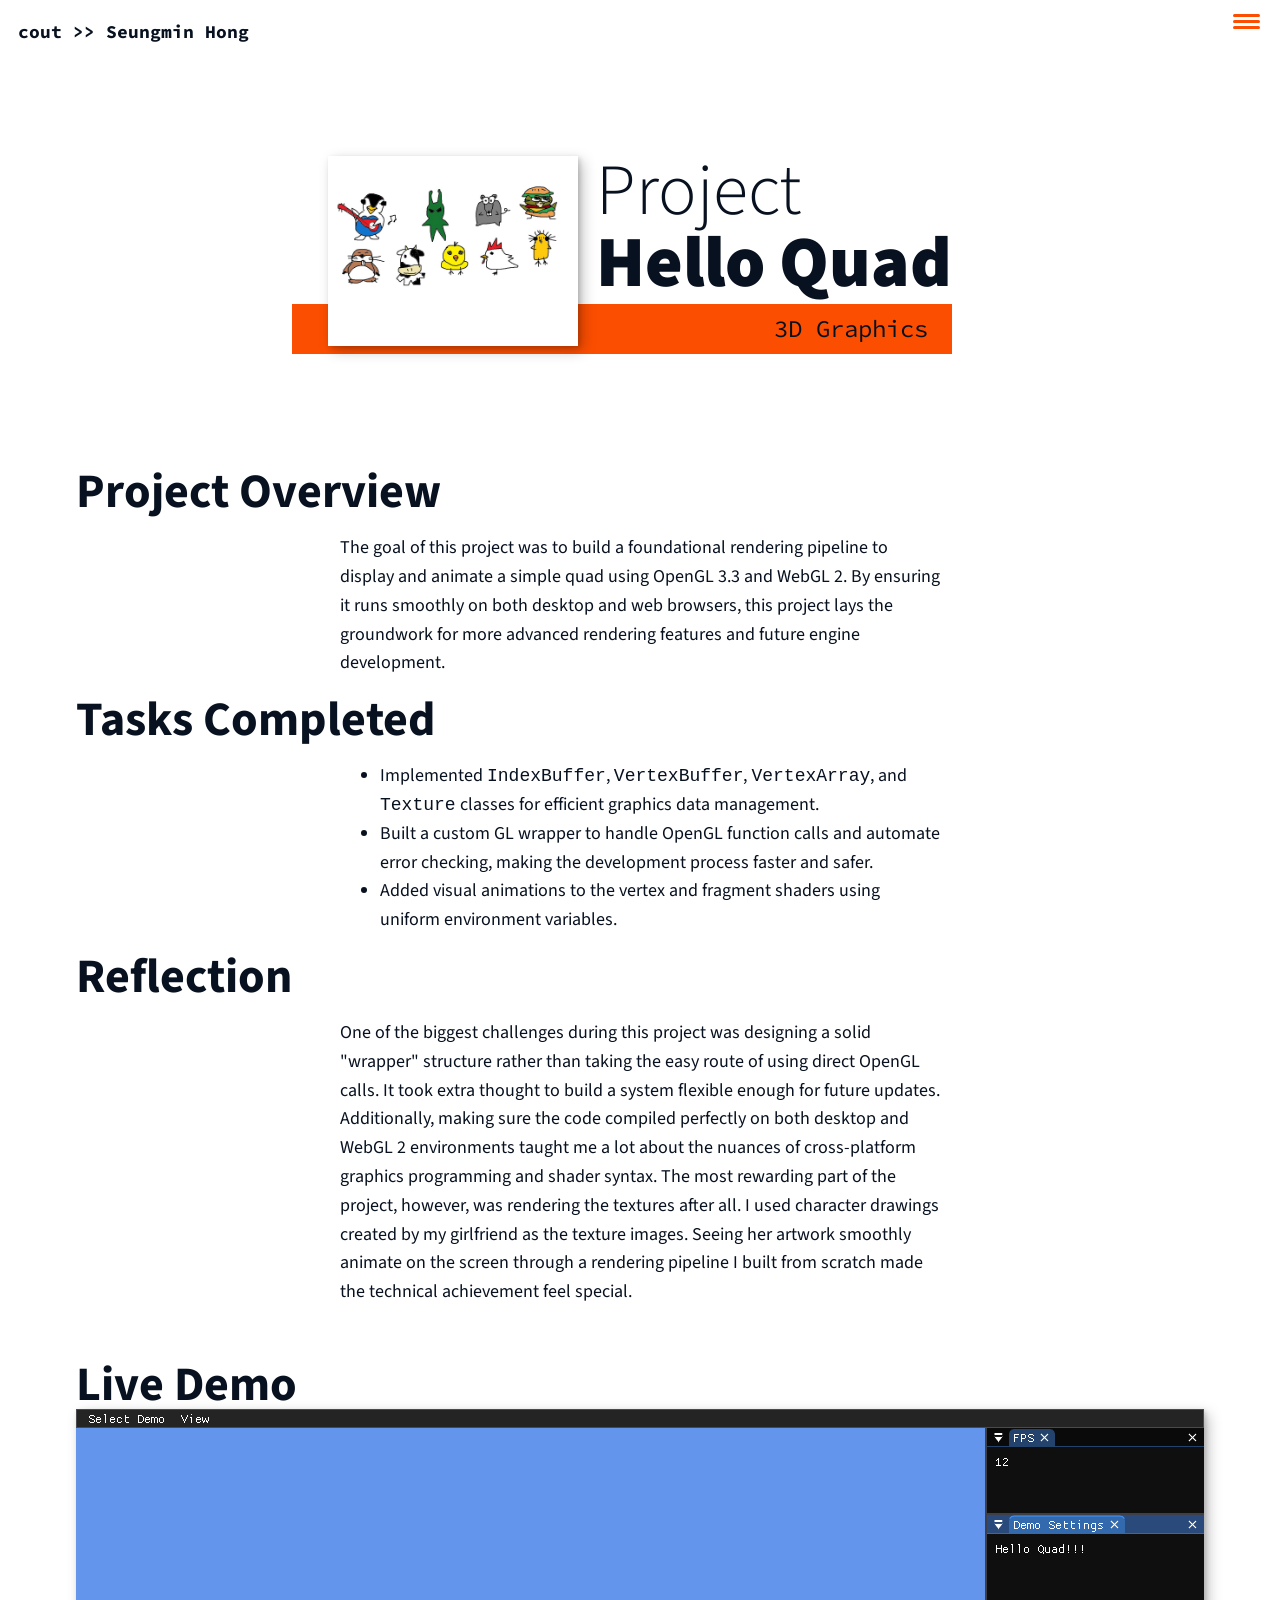
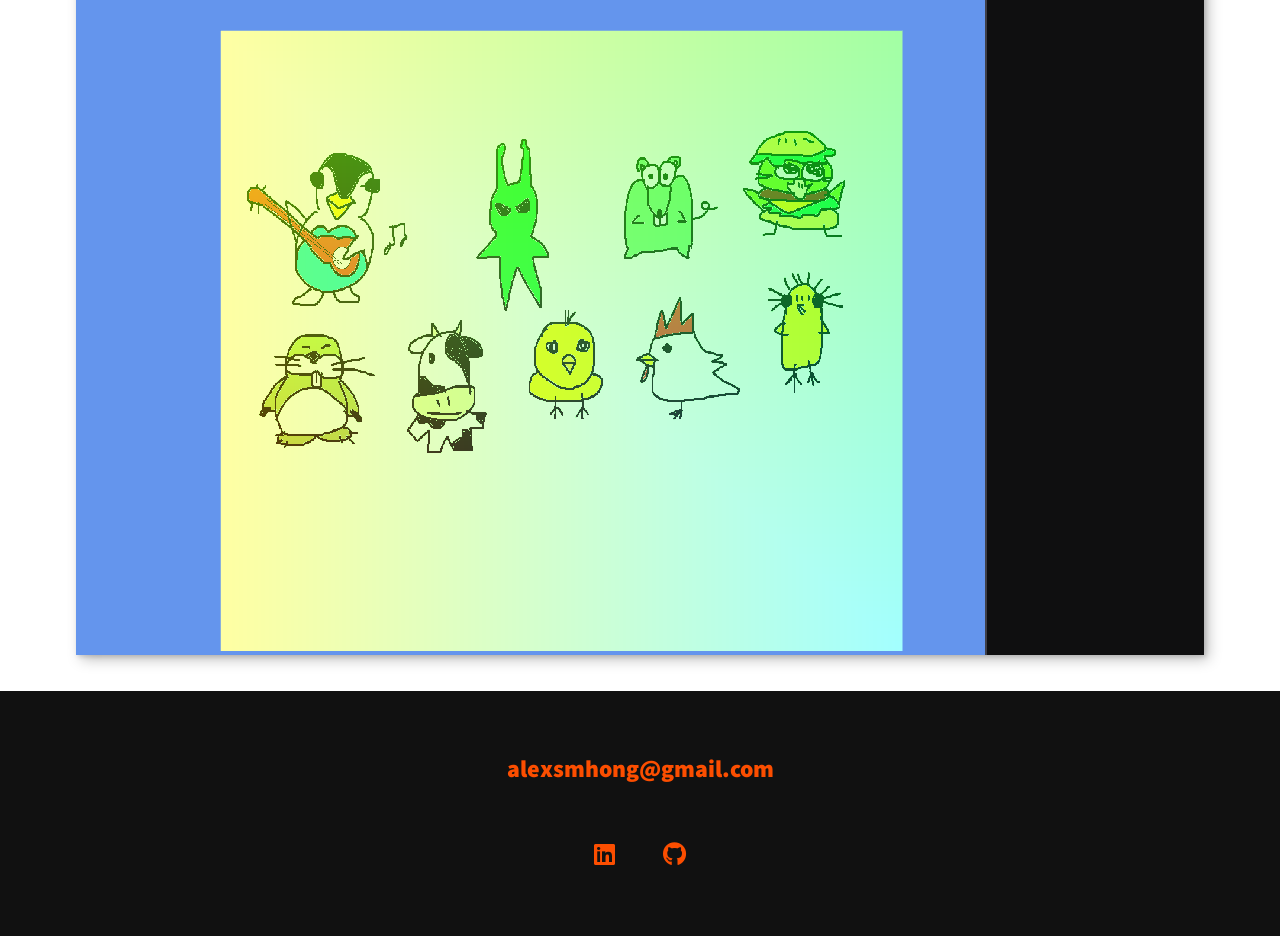
==== portfolio/01_hello.html @ 5bded4ce "D01HelloQuad" ====
<!-- https://youtu.be/_xkSvufmjEs?si=mh-MXT2ZdUasYAYn&t=3416 -->
<!-- adobe.ly/2GAgF93 -->
<!-- https://scrimba.com/build-and-deploy-your-portfolio-c012 -->
<!DOCTYPE html>
<html lang="en">

<head>
    <meta charset="UTF-8">
    <link rel="icon" type="image/svg+xml" href="../img/face.jpg">

    <!-- Help auto scale for desktop & mobile -->
    <meta name="viewport" content="width=device-width, initial-scale=1.0">
    <title>Hello Quad - Seungmin Hong</title>

    <!-- Normalize the difference across browsers  https://necolas.github.io/normalize.css/ -->
    <link rel="stylesheet" href="../external/normalize.css">

    <link rel="stylesheet" href="https://cdnjs.cloudflare.com/ajax/libs/font-awesome/5.11.2/css/all.css"
        integrity="sha256-46qynGAkLSFpVbEBog43gvNhfrOj+BmwXdxFgVK/Kvc=" crossorigin="anonymous" />

    <!-- https://fonts.google.com/selection/embed -->
    <link rel="preconnect" href="https://fonts.googleapis.com">
    <link rel="preconnect" href="https://fonts.gstatic.com" crossorigin>
    <link
        href="https://fonts.googleapis.com/css2?family=Source+Code+Pro:ital,wght@0,200..900;1,200..900&family=Source+Sans+3:ital,wght@0,200..900;1,200..900&display=swap"
        rel="stylesheet">

    <link rel="stylesheet" href="../css/style.css">
</head>

<body>
    <header>
        <div class="logo">
            <span style="font-weight: bold; font-family: 'Source Code Pro', monospace;">cout >> Seungmin Hong</span>
        </div>
        <button class="nav-toggle" aria-label="toggle navigation">
            <span class="hamburger"></span>
        </button>
        <nav class="nav">
            <ul class="nav__list">
                <li class="nav__item">
                    <a href="../index.html" class="nav__link">Home</a>
                </li>
                <li class="nav__item">
                    <a href="../index.html#skills" class="nav__link">Skills</a>
                </li>
                <li class="nav__item">
                    <a href="../index.html#about" class="nav__link">About Me</a>
                </li>
                <li class="nav__item">
                    <a href="../index.html#projects" class="nav__link">Projects</a>
                </li>
                <li class="nav__item">
                    <a href="../index.html#resume" class="nav__link">Resume</a>
                </li>
            </ul>
        </nav>
    </header>

    <!-- Introduction -->
    <section class="intro">
        <h1 class="section__title section__title--intro">
            Project <strong>Hello Quad</strong>
        </h1>
        <p class="section__subtitle section__subtitle--intro">3D Graphics</p>
        <img src="../img/portfolio_thumbnails/01_hello.jpg" alt="a picture of this portfolio item" class="intro__img">
    </section>

    <div class="portfolio-item-individual">
        <h2>Project Overview</h2>
        <p>
            The goal of this project was to build a foundational rendering pipeline to display and animate a simple quad using OpenGL 3.3 and WebGL 2. 
            By ensuring it runs smoothly on both desktop and web browsers, this project lays the groundwork for more advanced rendering features and future engine development.
        </p>

        <h2>Tasks Completed</h2>
        <ul>
            <li>Implemented <code>IndexBuffer</code>, <code>VertexBuffer</code>, <code>VertexArray</code>, and
                <code>Texture</code> classes for efficient graphics data management.</li>
            <li>Built a custom GL wrapper to handle OpenGL function calls and automate error checking, making the development process faster and safer.
            </li>
            <li>Added visual animations to the vertex and fragment shaders using uniform environment variables.
            </li>
        </ul>

        <h2>Reflection</h2>
        <p>
            One of the biggest challenges during this project was designing a solid "wrapper" structure rather than taking the easy route of using direct OpenGL calls. It took extra thought to build a system flexible enough for future updates. 
            Additionally, making sure the code compiled perfectly on both desktop and WebGL 2 environments taught me a lot about the nuances of cross-platform graphics programming and shader syntax.
            The most rewarding part of the project, however, was rendering the textures after all. I used character drawings created by my girlfriend as the texture images. 
            Seeing her artwork smoothly animate on the screen through a rendering pipeline I built from scratch made the technical achievement feel special.
        </p>
    </div>

    <div class="portfolio-item-individual">
        <h2>Live Demo</h2>
        <iframe id="demo" src="../webgl/D01HelloQuad/graphics_fun.html"></iframe>
    </div>


    <!-- Footer -->
    <footer class="footer">
        <a href="mailto:alexsmhong@gmail.com" class="footer__link">alexsmhong@gmail.com</a>
        <ul class="social-list">
            <li class="social-list__item">
                <a class="social-list__link" href="https://www.linkedin.com/in/vipa-undefined-a0816b303/"
                    target="_blank">
                    <i class="fab fa-linkedin"></i>
                </a>
            </li>
            <li class="social-list__item">
                <a class="social-list__link" href="https://github.com/vipav1pa" target="_blank">
                    <i class="fab fa-github"></i>
                </a>
            </li>
        </ul>
    </footer>

    <script src="../js/index.js"></script>

</body>

</html>
---- css/style.css ----
/* make padding within widths rather calculating with total width? */
*,
*::before,
*::after {
  box-sizing: border-box;
}

/* Custom Properties */

:root {
  --ff-primary: "Source Sans 3", sans-serif;
  --ff-secondary: "Source Code Pro", monospace;

  --fw-reg: 300;
  --fw-bold: 900;

  --clr-light: #ffffff;
  --clr-dark: #07111F;   
  --clr-accent: #FC4E00; 

  --fs-h1: 3rem;
  --fs-h2: 2.25rem;
  --fs-h3: 1.25rem;
  --fs-body: 1rem;

  --bs: 0.25em 0.25em 0.75em rgba(0, 0, 0, 0.25),
    0.125em 0.125em 0.25em rgba(0, 0, 0, 0.15);
}

/* With wider screens use differnt/bigger numbers */
@media (min-width: 800px) {
  :root {
    --fs-h1: 4.5rem;
    --fs-h2: 3rem;
    --fs-h3: 1.5rem;
    --fs-body: 1.125rem;
  }
}

/* General Styles */

html {
  scroll-behavior: smooth;
}

body {
  background: var(--clr-light);
  color: var(--clr-dark);
  margin: 0;
  font-family: var(--ff-primary);
  font-size: var(--fs-body);
  line-height: 1.6;
}

section {
  padding: 5em 2em;
}

img {
  display: block;
  max-width: 100%;
}

strong {
  font-weight: var(--fw-bold);
}

:focus {
  outline: 3px solid var(--clr-accent);
  outline-offset: 3px;
}

.btn {
  display: inline-block;
  padding: 0.5em 2.5em;
  background: var(--clr-accent);
  color: var(--clr-dark);
  text-decoration: none;
  cursor: pointer;
  font-size: 0.8rem;
  text-transform: uppercase;
  letter-spacing: 2px;
  font-weight: var(--fw-bold);
  transition: transform 200ms ease-in-out;
}

.btn:hover {
  transform: scale(1.1);
}

/* Typography */

h1,
h2,
h3 {
  line-height: 1;
  margin: 0;
}

h1 {
  font-size: var(--fs-h1);
}

h2 {
  font-size: var(--fs-h2);
}

h3 {
  font-size: var(--fs-h3);
}

.section__title {
  margin-bottom: 0.25rem;
}

.section__title--intro {
  font-weight: var(--fw-reg);
}

.section__title--intro strong {
  display: block;
}

.section__subtitle {
  margin: 0;
  font-size: var(--fs-h3);
}

.section__subtitle--intro,
.section__subtitle--about {
  background: var(--clr-accent);
  padding: 0.25em 1em;
  font-family: var(--ff-secondary);
  margin-bottom: 1em;
}

.section__subtitle--projects {
  color: var(--clr-accent);
  font-weight: var(--fw-bold);
  margin-bottom: 1em;
}

/* header */
header {
  display: flex;
  justify-content: space-between;
  padding: 1em;
}
.logo {
  max-width: 528px;
}

.nav {
  position: fixed;
  background: var(--clr-dark);
  color: var(--clr-light);
  top: 0;
  bottom: 0;
  left: 0;
  right: 0;
  z-index: 100;

  transform: translateX(100%);
  transition: transform 250ms cubic-bezier(0.5, 0, 0.5, 1);
}

.nav__list {
  list-style: none;
  display: flex;
  height: 100%;
  flex-direction: column;
  justify-content: space-evenly;
  align-items: center;
  margin: 0;
  padding: 0;
}

.nav__link {
  color: inherit;
  font-weight: var(--fw-bold);
  font-size: var(--fs-h2);
  text-decoration: none;
}

.nav__link:hover {
  color: var(--clr-accent);
}

.nav-toggle {
  padding: 0.5em;
  background: transparent;
  border: 0;
  cursor: pointer;
  position: absolute;
  right: 1em;
  top: 1em;
  z-index: 1000;
}

.nav-open .nav {
  transform: translateX(0);
}

.nav-open .nav-toggle {
  position: fixed;
}

.nav-open .hamburger {
  transform: rotate(0.625turn);
}

.nav-open .hamburger::before {
  transform: rotate(90deg) translateX(-6px);
}

.nav-open .hamburger::after {
  opacity: 0;
}

.hamburger {
  display: block;
  position: relative;
}

.hamburger,
.hamburger::before,
.hamburger::after {
  background: var(--clr-accent);
  width: 2em;
  height: 3px;
  border-radius: 1em;
  transition: transform 250ms ease-in-out;
}

.hamburger::before,
.hamburger::after {
  content: "";
  position: absolute;
  left: 0;
  right: 0;
}

.hamburger::before {
  top: 6px;
}
.hamburger::after {
  bottom: 6px;
}

/* Intro Section */
.intro {
  position: relative;
  z-index: 2;
}

.intro-bg {
  position: absolute;
  top: 0;
  left: 0;
  width: 100%;
  height: 100%;
  overflow: hidden;
  z-index: -2;
}

.intro-bg iframe {
  width: 100%;
  height: 100%;
  border: none;
  position: absolute;
  top: 0;
  left: 0;
}

.intro__img {
  box-shadow: var(--bs);
}

.section__subtitle--intro {
  display: inline-block;
}

@media (min-width: 600px) {
  .intro {
    display: grid;
    width: min-content;
    margin: 0 auto;
    column-gap: 1em;
    grid-template-areas:
      "img title"
      "img subtitle";
    grid-template-columns: min-content max-content;
  }

  .intro__img {
    grid-area: img;
    min-width: 250px;
    position: relative;
    z-index: 2;
  }

  .section__subtitle--intro {
    align-self: start;
    grid-column: -1/1;
    grid-row: 2;
    text-align: right;
    position: relative;
    left: -1.5em;
    width: calc(100% + 1.5em);
  }
}

/* my services section */

.my-services {
  background-color: var(--clr-dark);
  background-image: url(../img/skills-bg.jpg);
  background-size: cover;
  background-blend-mode: overlay;
  color: var(--clr-light);
  text-align: center;
}

.section__title--services {
  color: var(--clr-accent);
  position: relative;
}

.section__title--services::after {
  content: "";
  display: block;
  width: 2em;
  height: 1px;
  margin: 0.5em auto 1em;
  background: var(--clr-light);
  opacity: 0.25;
}

.services {
  margin-bottom: 4em;
}

.service {
  max-width: 500px;
  margin: 0 auto;
}

@media (min-width: 800px) {
  .services {
    display: flex;
    max-width: 1000px;
    margin-left: auto;
    margin-right: auto;
  }

  .service + .service {
    margin-left: 2em;
  }
}

/* About Me */

.about-me {
  max-width: 1000px;
  margin: 0 auto;
}

.about-me__img {
  box-shadow: var(--bs);
}

@media (min-width: 600px) {
  .about-me {
    display: grid;
    grid-template-columns: 1fr 200px;
    grid-template-areas:
      "title img"
      "subtitle img"
      "text img";
    column-gap: 2em;
  }

  .section__title--about {
    grid-area: title;
  }

  .section__subtitle--about {
    grid-column: 1 / -1;
    grid-row: 2;
    position: relative;
    left: -1em;
    width: calc(100% + 2em);
    padding-left: 1em;
    padding-right: calc(200px + 2.5em);
  }

  .about-me__img {
    grid-area: img;
    position: relative;
    z-index: 2;
  }
}

/* Portfolio / My projects */

.my-projects {
  background-color: var(--clr-dark);
  color: var(--clr-light);
  text-align: center;
}

.portfolio {
  display: grid;
  grid-template-columns: repeat(auto-fit, minmax(300px, 1fr));
  max-width: 1200px;
  margin: 0 auto;
}

.portfolio__item {
  background: var(--clr-dark);
  overflow: hidden;
}

.portfolio__img {
  transition: transform 750ms cubic-bezier(0.5, 0, 0.5, 1), opacity 250ms linear;
}

.portfolio__item:focus {
  position: relative;
  z-index: 2;
}

.portfolio__img:hover,
.portfolio__item:focus .portfolio__img {
  transform: scale(1.2);
  opacity: 0.75;
}

/*--------------------------------------------------------------
# Resume Section
--------------------------------------------------------------*/

.section__title--resume {
  text-align: center;
}

.my-resume {
  display: flex;
  flex-direction: column;
  align-items: center;
}

.resume-section h3 {
  color: var(--clr-dark);
  text-align: center;
}

.resume-section .resume-item {
  padding: 0 0 20px 20px;
  margin-top: -18px;
  border-left: 2px solid var(--clr-accent);
  position: relative;
  max-width: 1000px;
}

.resume-section .resume-item b {
  text-transform: uppercase;
  color: color-mix(in srgb, var(--clr-accent), transparent 5%);
  position: sticky;
}

.resume-section .resume-item::before {
  content: "";
  position: absolute;
  width: 16px;
  height: 16px;
  border-radius: 50px;
  left: -9px;
  top: 0;
  background: var(--clr-light);
  border: 2px solid var(--clr-accent);
}

/* Footer */

.footer {
  background: #111;
  color: var(--clr-accent);
  text-align: center;
  padding: 2.5em 0;
  font-size: var(--fs-h3);
}

.footer a {
  color: inherit;
  text-decoration: none;
}

.footer__link {
  font-weight: var(--fw-bold);
}

.footer__link:hover,
.social-list__link:hover {
  opacity: 0.7;
}

.footer__link:hover {
  text-decoration: underline;
}

.social-list {
  list-style: none;
  display: flex;
  justify-content: center;
  margin: 2em 0 0;
  padding: 0;
}

.social-list__item {
  margin: 0 0.5em;
}

.social-list__link {
  padding: 0.5em;
}

/* individual portfolio item styles */

.portfolio-item-individual {
  padding: 0 2em 2em;
  max-width: 1200px;
  margin: 0 auto;
}

.portfolio-item-individual p,
.portfolio-item-individual ul {
  max-width: 600px;
  margin-left: auto;
  margin-right: auto;
}

.portfolio-item-individual iframe {
  box-shadow: var(--bs);
  display: block;
  max-width: 1200px;
  width: 100%;
  height: auto;
  aspect-ratio: 4 / 3; /* Maintain aspect ratio */
  margin: 0 auto; /* Centering */
  border: none;
}
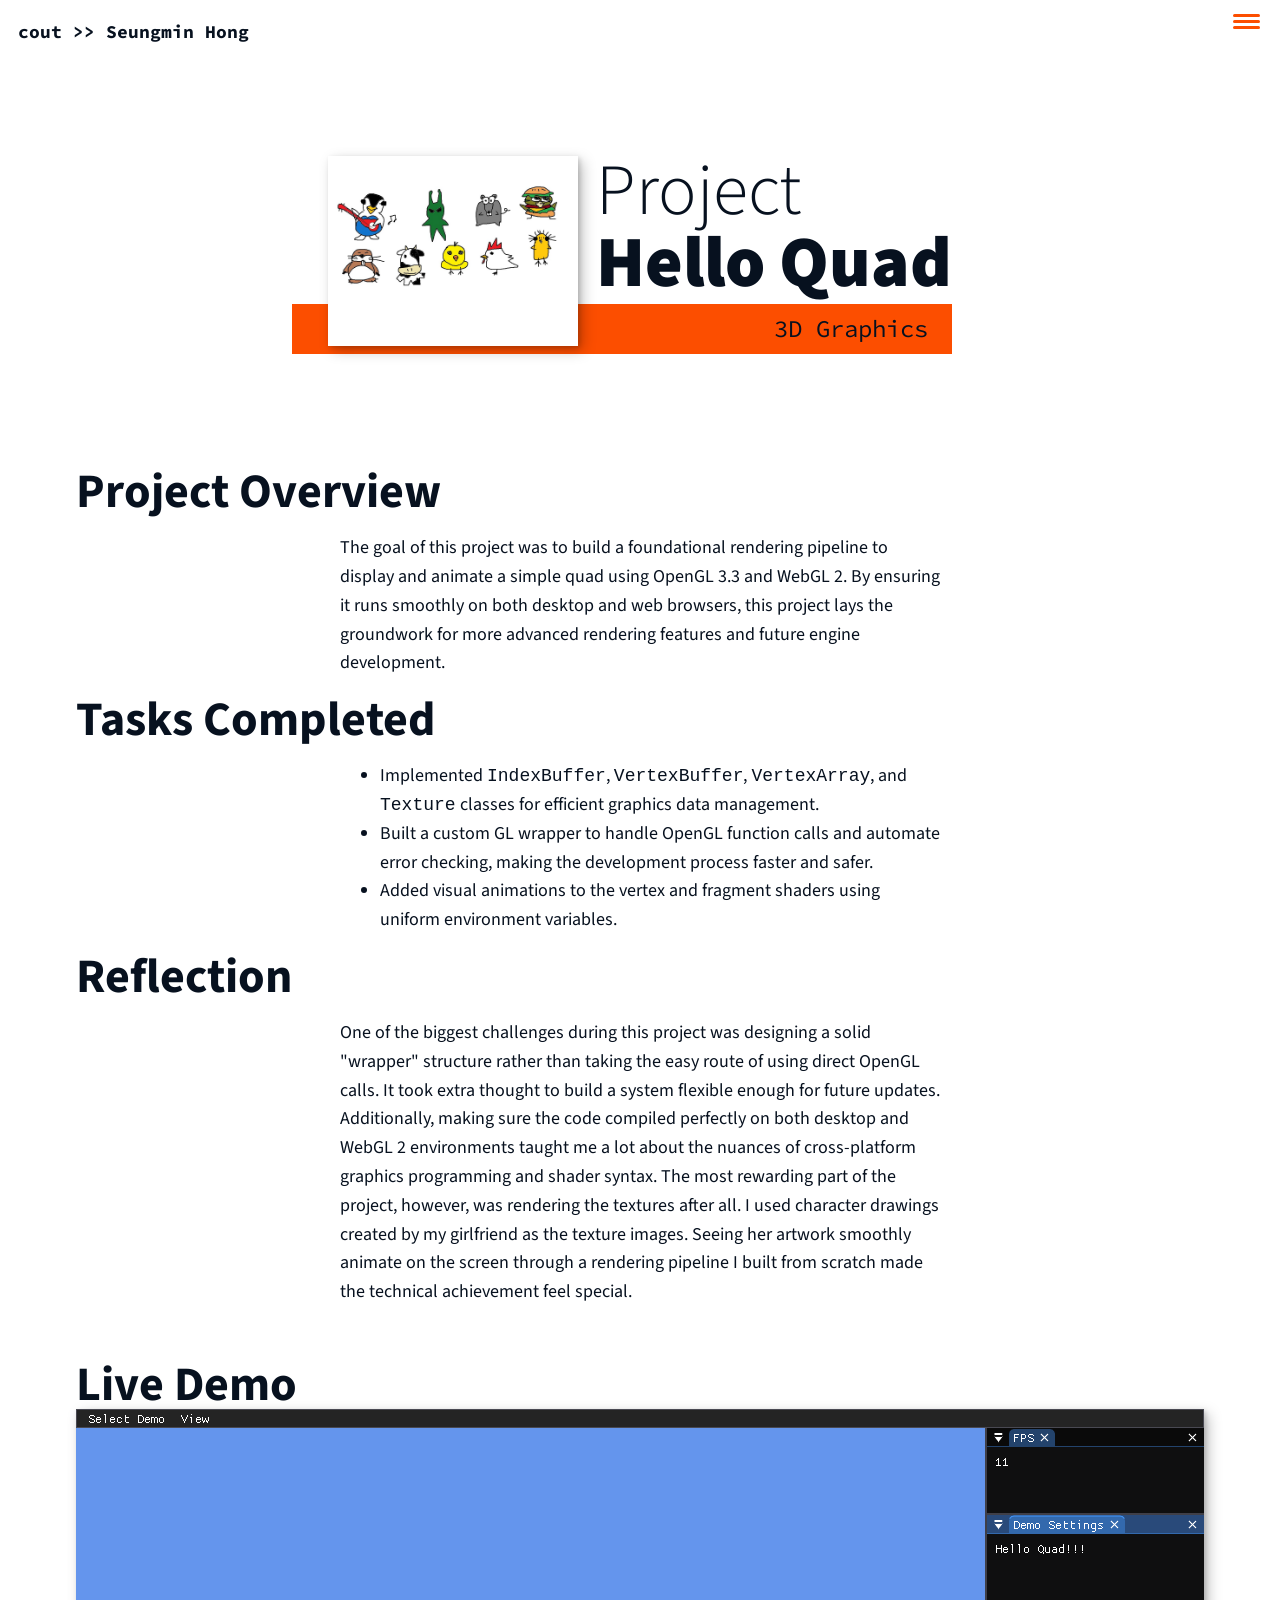
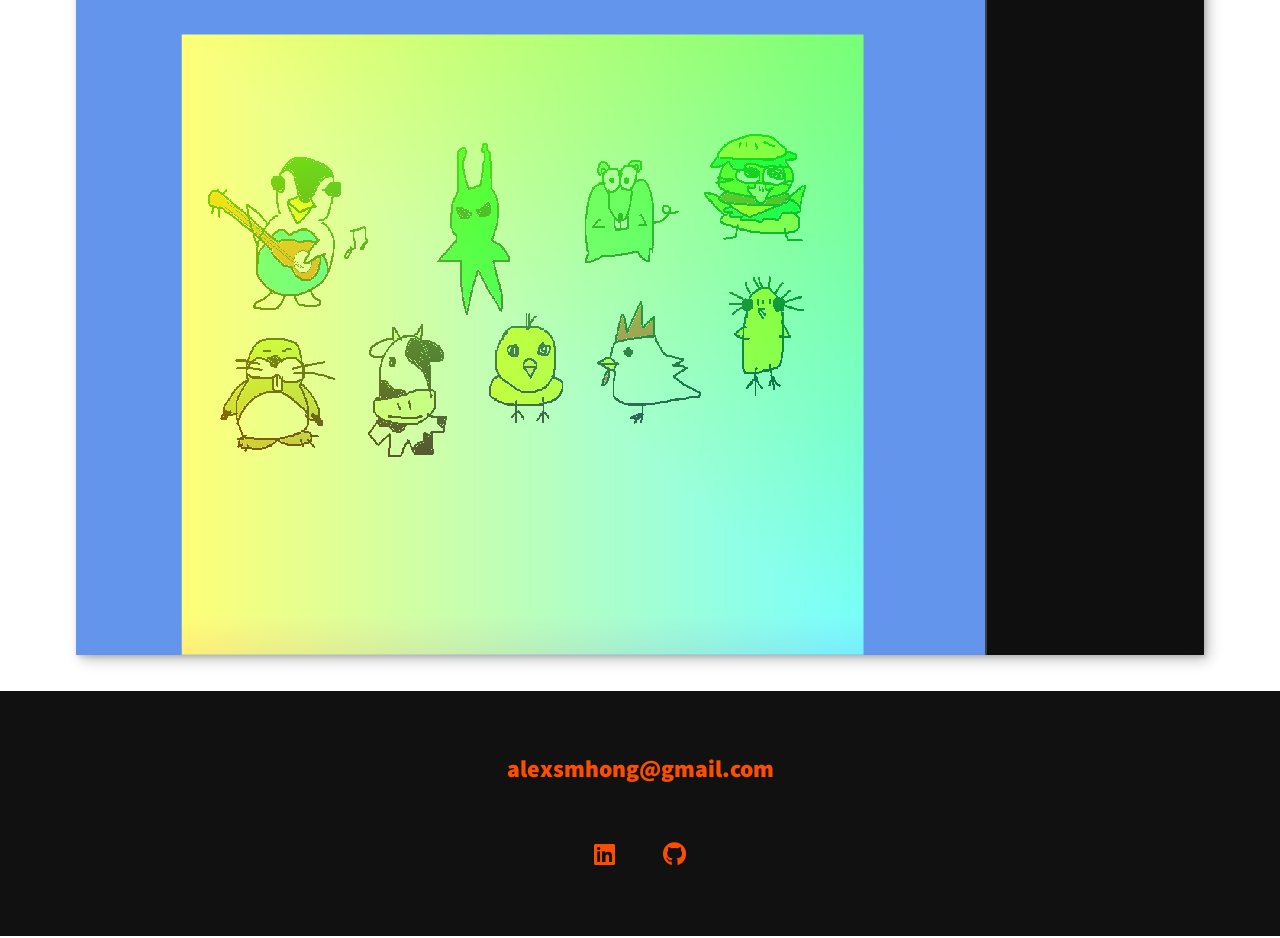
==== commit f4e6b260: "D02ProceduralMeshes" ====
--- a/portfolio/01_hello.html
+++ b/portfolio/01_hello.html
@@ -69,15 +69,19 @@
     <div class="portfolio-item-individual">
         <h2>Project Overview</h2>
         <p>
-            The goal of this project was to build a foundational rendering pipeline to display and animate a simple quad using OpenGL 3.3 and WebGL 2. 
-            By ensuring it runs smoothly on both desktop and web browsers, this project lays the groundwork for more advanced rendering features and future engine development.
+            The goal of this project was to build a foundational rendering pipeline to display and animate a simple quad
+            using OpenGL 3.3 and WebGL 2.
+            By ensuring it runs smoothly on both desktop and web browsers, this project lays the groundwork for more
+            advanced rendering features and future engine development.
         </p>
 
         <h2>Tasks Completed</h2>
         <ul>
             <li>Implemented <code>IndexBuffer</code>, <code>VertexBuffer</code>, <code>VertexArray</code>, and
-                <code>Texture</code> classes for efficient graphics data management.</li>
-            <li>Built a custom GL wrapper to handle OpenGL function calls and automate error checking, making the development process faster and safer.
+                <code>Texture</code> classes for efficient graphics data management.
+            </li>
+            <li>Built a custom GL wrapper to handle OpenGL function calls and automate error checking, making the
+                development process faster and safer.
             </li>
             <li>Added visual animations to the vertex and fragment shaders using uniform environment variables.
             </li>
@@ -85,10 +89,15 @@
 
         <h2>Reflection</h2>
         <p>
-            One of the biggest challenges during this project was designing a solid "wrapper" structure rather than taking the easy route of using direct OpenGL calls. It took extra thought to build a system flexible enough for future updates. 
-            Additionally, making sure the code compiled perfectly on both desktop and WebGL 2 environments taught me a lot about the nuances of cross-platform graphics programming and shader syntax.
-            The most rewarding part of the project, however, was rendering the textures after all. I used character drawings created by my girlfriend as the texture images. 
-            Seeing her artwork smoothly animate on the screen through a rendering pipeline I built from scratch made the technical achievement feel special.
+            One of the biggest challenges during this project was designing a solid "wrapper" structure rather than
+            taking the easy route of using direct OpenGL calls. It took extra thought to build a system flexible enough
+            for future updates.
+            Additionally, making sure the code compiled perfectly on both desktop and WebGL 2 environments taught me a
+            lot about the nuances of cross-platform graphics programming and shader syntax.
+            The most rewarding part of the project, however, was rendering the textures after all. I used character
+            drawings created by my girlfriend as the texture images.
+            Seeing her artwork smoothly animate on the screen through a rendering pipeline I built from scratch made the
+            technical achievement feel special.
         </p>
     </div>
 
